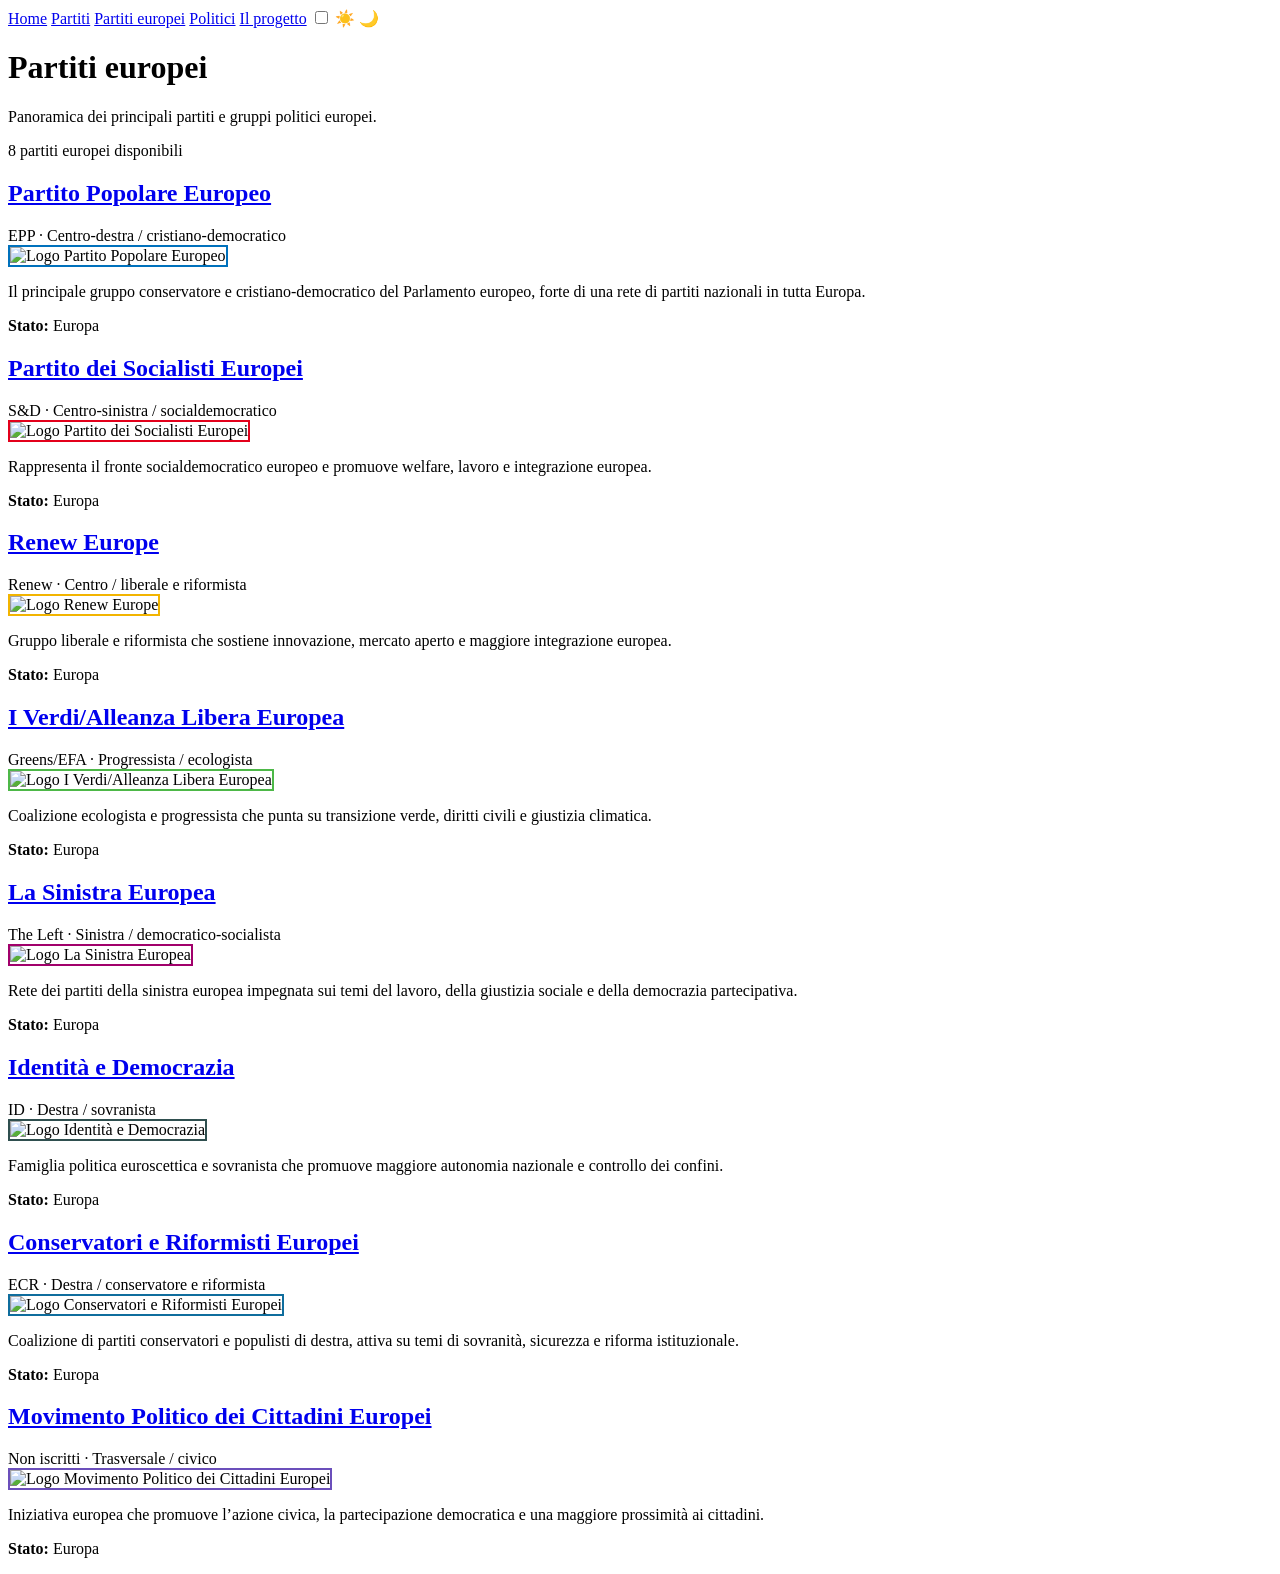
==== partiti-europei.html @ 5d4c178c "partiti europei" ====
<!DOCTYPE html>
<html lang="it">
<head>
    <meta charset="UTF-8">
    <meta name="viewport" content="width=device-width, initial-scale=1.0">
    <meta name="theme-color" content="#f8f9ff">
    <title>Partiti europei - ItaliaCosapevole</title>
    <link rel="stylesheet" href="style.css">
</head>
<body>
    <nav>
        <div class="nav-container">
            <a href="index.html">Home</a>
            <a href="partiti.html">Partiti</a>
            <a href="partiti-europei.html" class="active">Partiti europei</a>
            <a href="politici.html">Politici</a>
            <a href="il-progetto.html">Il progetto</a>
            <label class="theme-switcher" title="Cambia tema">
                <input type="checkbox" id="theme-toggle">
                <span class="theme-icon theme-icon-light">☀️</span>
                <span class="theme-slider"></span>
                <span class="theme-icon theme-icon-dark">🌙</span>
            </label>
        </div>
    </nav>
    <main class="page-container">
        <header class="page-header">
            <h1 class="page-title">Partiti europei</h1>
            <p class="page-description">Panoramica dei principali partiti e gruppi politici europei.</p>
        </header>
        <div class="page-controls">
            <div class="page-summary" id="partiti-europei-summary">Caricamento in corso...</div>
        </div>
        <div id="content"></div>
    </main>
    <script src="js/partiti-europei.js"></script>
    <script src="js/theme.js"></script>
</body>
</html>
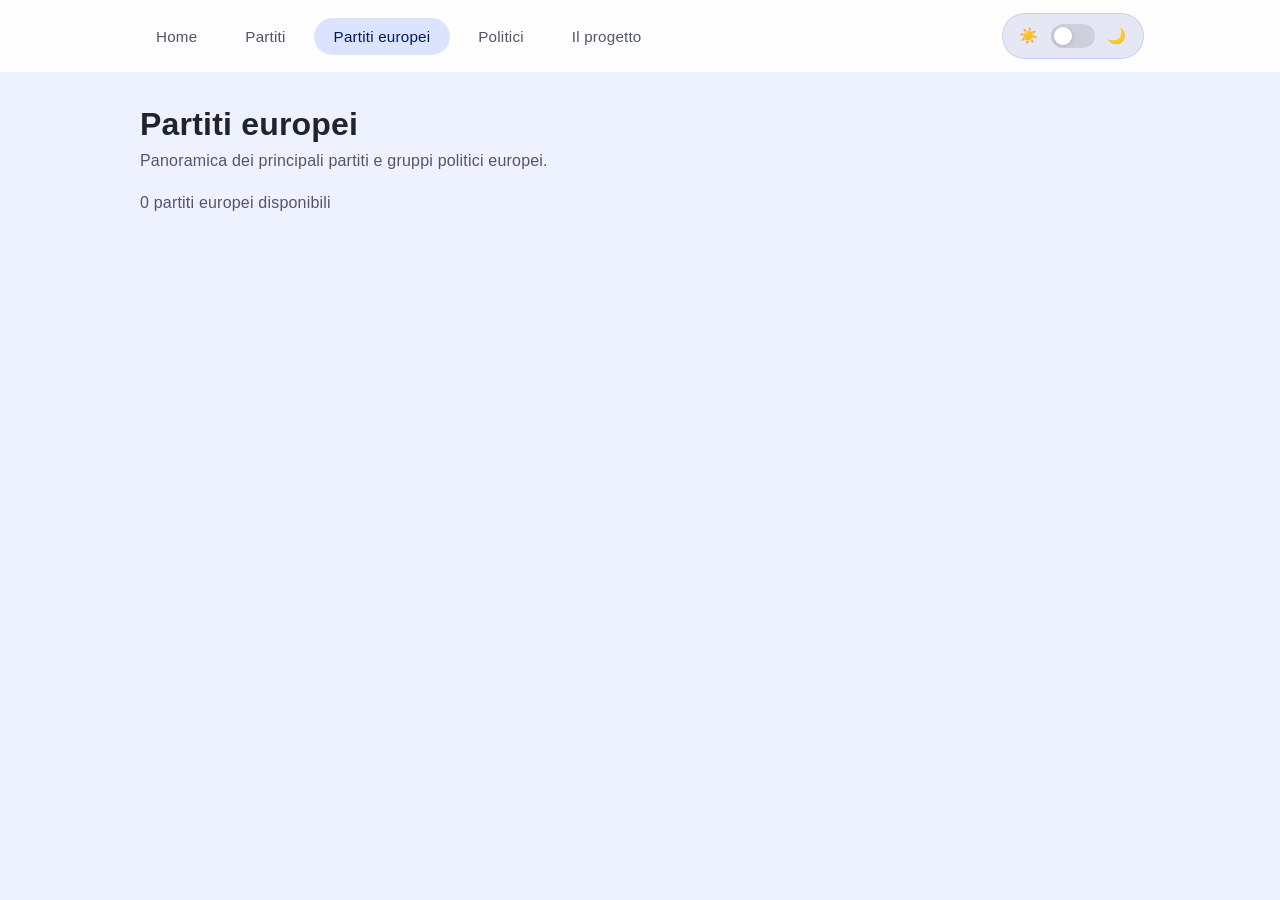
==== commit b2bde3d9: "test" ====
--- a/partiti-europei.html
+++ b/partiti-europei.html
@@ -29,10 +29,11 @@
             <p class="page-description">Panoramica dei principali partiti e gruppi politici europei.</p>
         </header>
         <div class="page-controls">
-            <div class="page-summary" id="partiti-europei-summary">Caricamento in corso...</div>
+            <div class="page-summary" id="partiti-europei-summary"></div>
         </div>
         <div id="content"></div>
     </main>
+    <script src="js/texts.js"></script>
     <script src="js/partiti-europei.js"></script>
     <script src="js/theme.js"></script>
 </body>
--- a/style.css
+++ b/style.css
@@ -0,0 +1,674 @@
+:root {
+    --md-sys-color-primary: #3553f1;
+    --md-sys-color-on-primary: #ffffff;
+    --md-sys-color-primary-container: #dbe3ff;
+    --md-sys-color-on-primary-container: #001a5d;
+    --md-sys-color-surface: #f8f9ff;
+    --md-sys-color-on-surface: #1f2430;
+    --md-sys-color-surface-variant: #e5e7f4;
+    --md-sys-color-on-surface-variant: #50556a;
+    --md-sys-color-outline: #7f85a0;
+    --md-sys-color-shadow: rgba(16, 24, 40, 0.08);
+    --md-sys-color-nav: rgba(255, 255, 255, 0.92);
+    --md-sys-color-surface-strong: #ffffff;
+    --md-sys-color-background: #eef2ff;
+    --md-sys-elevation-shadow: 0 18px 40px rgba(53, 83, 241, 0.12);
+}
+
+html[data-theme="dark"] {
+    --md-sys-color-primary: #8ea7ff;
+    --md-sys-color-on-primary: #0f1b51;
+    --md-sys-color-primary-container: #243b86;
+    --md-sys-color-on-primary-container: #e8ecff;
+    --md-sys-color-surface: #121926;
+    --md-sys-color-on-surface: #e6e9f3;
+    --md-sys-color-surface-variant: #1f2940;
+    --md-sys-color-on-surface-variant: #a8b1cb;
+    --md-sys-color-outline: #6b7c9e;
+    --md-sys-color-shadow: rgba(0, 0, 0, 0.28);
+    --md-sys-color-nav: rgba(18, 25, 38, 0.95);
+    --md-sys-color-surface-strong: #19203c;
+    --md-sys-color-background: #0b1228;
+}
+
+* {
+    box-sizing: border-box;
+}
+
+body {
+    font-family: 'Google Sans', Roboto, Helvetica, Arial, sans-serif;
+    background: var(--md-sys-color-background);
+    color: var(--md-sys-color-on-surface);
+    margin: 0;
+    padding: 0;
+    min-height: 100vh;
+    letter-spacing: 0.2px;
+}
+
+p {
+    text-align: left; /* Il Play Store non usa testo giustificato per migliorare la leggibilità */
+}
+
+nav {
+    background-color: var(--md-sys-color-nav);
+    height: 72px; /* Leggermente più compatto */
+    display: flex;
+    justify-content: center;
+    align-items: center;
+    position: sticky;
+    top: 0;
+    z-index: 1000;
+    border-bottom: 1px solid var(--md-sys-color-outline-variant); /* Sostituita l'ombra con un bordo netto */
+}
+
+.nav-container {
+    display: flex;
+    flex-wrap: wrap;
+    align-items: center;
+    gap: 8px;
+    width: min(100%, 1040px); /* Allineato alla larghezza del contenuto */
+    padding: 0 16px;
+}
+
+nav a {
+    text-decoration: none;
+    color: var(--md-sys-color-on-surface-variant);
+    font-weight: 500;
+    padding: 10px 20px;
+    border-radius: 9999px; /* Pill shape standard M3 */
+    transition: background-color 0.2s ease, color 0.2s ease;
+    font-size: 0.95rem;
+}
+
+nav a:hover {
+    background-color: var(--md-sys-color-surface-variant);
+    color: var(--md-sys-color-on-surface);
+}
+
+nav a.active {
+    background-color: var(--md-sys-color-primary-container);
+    color: var(--md-sys-color-on-primary-container);
+}
+
+.theme-switcher {
+    display: inline-flex;
+    align-items: center;
+    justify-content: center;
+    gap: 10px;
+    margin-left: auto;
+    padding: 10px 14px;
+    border-radius: 999px;
+    border: 1px solid rgba(53, 83, 241, 0.16);
+    background-color: var(--md-sys-color-surface-variant);
+    color: var(--md-sys-color-on-surface-variant);
+    font-size: 0.92rem;
+    cursor: pointer;
+    user-select: none;
+}
+
+.theme-switcher input {
+    position: absolute;
+    opacity: 0;
+    width: 0;
+    height: 0;
+}
+
+.theme-icon {
+    display: inline-flex;
+    align-items: center;
+    justify-content: center;
+    width: 24px;
+    height: 24px;
+    border-radius: 50%;
+    font-size: 0.95rem;
+    transition: transform 0.25s ease, color 0.25s ease;
+}
+
+.theme-icon-light {
+    color: #f5b642;
+}
+
+.theme-icon-dark {
+    color: #5c6bc0;
+}
+
+.theme-slider {
+    position: relative;
+    width: 44px;
+    height: 24px;
+    border-radius: 999px;
+    background-color: rgba(31, 36, 48, 0.12);
+    transition: background-color 0.25s ease;
+    flex-shrink: 0;
+}
+
+.theme-slider::before {
+    content: '';
+    position: absolute;
+    left: 3px;
+    top: 3px;
+    width: 18px;
+    height: 18px;
+    border-radius: 50%;
+    background-color: #ffffff;
+    transition: transform 0.25s ease;
+    box-shadow: 0 1px 4px rgba(0, 0, 0, 0.15);
+}
+
+.theme-switcher input:checked ~ .theme-slider {
+    background-color: rgba(142, 167, 255, 0.9);
+}
+
+.theme-switcher input:checked ~ .theme-slider::before {
+    transform: translateX(20px);
+}
+
+#content {
+    display: grid;
+    gap: 20px;
+    max-width: 1040px;
+    margin: 36px auto 48px;
+    padding: 0 20px;
+}
+
+.source-card {
+    display: block;
+    width: 100%;
+    text-align: left;
+    padding: 24px;
+    border-radius: 28px;
+    border: 1px solid rgba(53, 83, 241, 0.12);
+    background-color: var(--md-sys-color-surface-strong);
+    color: var(--md-sys-color-on-surface);
+    box-shadow: var(--md-sys-elevation-shadow);
+    transition: transform 0.22s ease, box-shadow 0.22s ease, border-color 0.22s ease, background-color 0.22s ease;
+    cursor: default;
+}
+
+.source-card:hover {
+    transform: translateY(-2px);
+    box-shadow: 0 24px 56px rgba(53, 83, 241, 0.14);
+    border-color: rgba(53, 83, 241, 0.18);
+}
+
+.source-card .data {
+    display: inline-block;
+    font-size: 0.95rem;
+    font-weight: 500;
+    margin-top: 0;
+    color: var(--md-sys-color-on-surface-variant);
+}
+
+.source-card .messaggio {
+    display: block;
+    font-size: 1rem;
+    line-height: 1.8;
+    margin-bottom: 16px;
+    color: var(--md-sys-color-on-surface);
+}
+
+.source-card .nome {
+    display: block;
+    font-size: 1rem;
+    margin-top: 16px;
+    color: var(--md-sys-color-on-surface);
+    font-weight: 700;
+}
+
+.declaration-meta {
+    display: flex;
+    flex-wrap: wrap;
+    gap: 14px;
+    align-items: center;
+    margin-top: 18px;
+    color: var(--md-sys-color-on-surface-variant);
+    font-size: 0.96rem;
+}
+
+.declaration-meta .nome {
+    display: inline;
+    margin-top: 0;
+    font-weight: 700;
+    color: var(--md-sys-color-on-surface);
+}
+
+.affiliation {
+    display: block;
+    margin-top: 12px;
+    color: var(--md-sys-color-on-surface-variant);
+    font-size: 0.96rem;
+}
+
+.source-card a,
+.party-link,
+.politician-link {
+    color: var(--md-sys-color-primary);
+    text-decoration: none;
+}
+
+.source-card a:hover,
+.party-link:hover,
+.politician-link:hover {
+    text-decoration: underline;
+}
+
+.politico-details {
+    margin-top: 16px;
+    border-top: 1px solid rgba(53, 83, 241, 0.12);
+    padding-top: 14px;
+}
+
+.politico-details summary {
+    cursor: pointer;
+    font-weight: 700;
+    color: var(--md-sys-color-primary);
+}
+
+.party-label {
+    display: block;
+    margin-top: 10px;
+    color: var(--md-sys-color-on-surface-variant);
+}
+
+.page-container {
+    max-width: 1040px;
+    margin: 36px auto 48px;
+    padding: 0 20px;
+}
+
+.page-header {
+    margin-bottom: 24px;
+}
+
+.page-title {
+    margin: 0 0 10px;
+    font-size: clamp(2rem, 2.5vw, 2.8rem);
+    line-height: 1.05;
+}
+
+.page-description {
+    margin: 0;
+    color: var(--md-sys-color-on-surface-variant);
+    font-size: 1rem;
+    max-width: 760px;
+}
+
+.page-controls {
+    display: flex;
+    justify-content: space-between;
+    align-items: flex-end;
+    gap: 18px;
+    margin-bottom: 28px;
+    flex-wrap: wrap;
+}
+
+.search-box {
+    display: flex;
+    flex-direction: column;
+    gap: 8px;
+    flex: 1 1 320px;
+    min-width: 240px;
+}
+
+.search-box label {
+    color: var(--md-sys-color-on-surface-variant);
+    font-size: 0.92rem;
+    font-weight: 700;
+}
+
+.search-box input {
+    width: 100%;
+    padding: 14px 16px;
+    border-radius: 16px;
+    border: 1px solid rgba(53, 83, 241, 0.16);
+    background-color: var(--md-sys-color-surface);
+    color: var(--md-sys-color-on-surface);
+    font-size: 1rem;
+    outline: none;
+    transition: border-color 0.2s ease, box-shadow 0.2s ease;
+}
+
+.search-box input:focus {
+    border-color: rgba(53, 83, 241, 0.32);
+    box-shadow: 0 0 0 6px rgba(53, 83, 241, 0.08);
+}
+
+.page-summary {
+    display: flex;
+    flex-wrap: wrap;
+    gap: 12px;
+    align-items: center;
+    color: var(--md-sys-color-on-surface-variant);
+}
+
+.page-summary span {
+    display: inline-flex;
+    align-items: center;
+    padding: 10px 14px;
+    border-radius: 999px;
+    background-color: rgba(53, 83, 241, 0.08);
+    color: var(--md-sys-color-primary);
+    font-size: 0.95rem;
+    font-weight: 700;
+}
+
+.card-header {
+    display: flex;
+    align-items: flex-start;
+    justify-content: space-between;
+    gap: 16px;
+    flex-wrap: wrap;
+}
+
+.badges {
+    display: flex;
+    flex-wrap: wrap;
+    gap: 10px;
+    margin-top: 12px;
+}
+
+.badge {
+    display: inline-flex;
+    align-items: center;
+    padding: 6px 12px;
+    border-radius: 999px;
+    font-size: 0.82rem;
+    font-weight: 700;
+    letter-spacing: 0.01em;
+    text-transform: uppercase;
+}
+
+.badge-coalition {
+    background-color: rgba(53, 83, 241, 0.12);
+    color: var(--md-sys-color-primary);
+}
+
+.badge-affiliation {
+    background-color: rgba(38, 101, 255, 0.14);
+    color: var(--md-sys-color-primary);
+}
+
+.metadata {
+    margin-top: 12px;
+    display: flex;
+    flex-wrap: wrap;
+    gap: 10px;
+    align-items: center;
+}
+
+.person-row {
+    display: flex;
+    gap: 16px;
+    align-items: center;
+}
+
+.politician-photo {
+    width: 72px;
+    height: 72px;
+    object-fit: cover;
+    border-radius: 18px;
+    border: 2px solid rgba(53, 83, 241, 0.16);
+    background-color: var(--md-sys-color-surface);
+}
+
+.party-logo {
+    width: 56px;
+    height: 56px;
+    object-fit: contain;
+    border-radius: 18px;
+    padding: 10px;
+    background-color: rgba(255, 255, 255, 0.95);
+    border: 1px solid rgba(53, 83, 241, 0.12);
+}
+
+.party-card {
+    position: relative;
+    overflow: hidden;
+    border-left: 4px solid var(--party-color, rgba(53, 83, 241, 0.28));
+    transition: transform 0.22s ease, box-shadow 0.22s ease, border-color 0.22s ease;
+}
+
+.party-card::before {
+    content: '';
+    position: absolute;
+    inset: 0;
+    pointer-events: none;
+    background: radial-gradient(circle at top right, var(--party-color, rgba(53, 83, 241, 0.2)) 0%, transparent 36%);
+    opacity: 0.16;
+}
+
+.party-card .card-header {
+    position: relative;
+    z-index: 1;
+}
+
+.party-label {
+    margin-top: 6px;
+    color: var(--md-sys-color-on-surface-variant);
+    font-size: 0.93rem;
+    line-height: 1.4;
+}
+
+.party-members {
+    display: grid;
+    gap: 18px;
+}
+
+.member-row {
+    list-style: none;
+}
+
+.member-row .member-role {
+    display: inline-block;
+    margin-right: 8px;
+    color: var(--md-sys-color-on-surface-variant);
+    font-size: 0.92rem;
+}
+
+html[data-theme="dark"] .party-logo {
+    background-color: rgba(255, 255, 255, 0.08);
+}
+
+.highlighted {
+    animation: highlightPulse 1.6s ease forwards;
+    border-color: var(--md-sys-color-primary);
+    background-color: rgba(53, 83, 241, 0.08);
+}
+
+@keyframes highlightPulse {
+    0% { box-shadow: 0 0 0 0 rgba(53, 83, 241, 0.28); }
+    50% { box-shadow: 0 0 0 8px rgba(53, 83, 241, 0.05); }
+    100% { box-shadow: 0 0 0 0 rgba(53, 83, 241, 0); }
+}
+
+.cards-grid,
+.party-members {
+    display: grid;
+    gap: 20px;
+}
+
+.party-group {
+    margin-bottom: 32px;
+}
+
+.coalition-layout {
+    display: grid;
+    gap: 24px;
+    grid-template-columns: repeat(2, minmax(0, 1fr));
+}
+
+.coalition-panel {
+    display: flex;
+    flex-direction: column;
+    gap: 18px;
+    padding: 24px;
+    border-radius: 28px;
+    border: 1px solid rgba(53, 83, 241, 0.14);
+    background-color: var(--md-sys-color-surface-strong);
+    box-shadow: var(--md-sys-elevation-shadow);
+}
+
+.coalition-panel.full-width {
+    grid-column: 1 / -1;
+}
+
+.coalition-box,
+.party-box {
+    background-color: var(--md-sys-color-surface-strong);
+    border: 1px solid rgba(53, 83, 241, 0.16);
+    border-radius: 28px;
+    overflow: hidden;
+}
+
+.coalition-box[open],
+.party-box[open] {
+    box-shadow: var(--md-sys-elevation-shadow);
+}
+
+.coalition-summary,
+.party-summary {
+    display: flex;
+    align-items: center;
+    justify-content: space-between;
+    width: 100%;
+    padding: 18px 24px;
+    margin: 0;
+    background-color: var(--md-sys-color-surface-variant);
+    color: var(--md-sys-color-primary);
+    font-size: 1.1rem;
+    font-weight: 700;
+    cursor: pointer;
+    list-style: none;
+}
+
+.coalition-summary::-webkit-details-marker,
+.party-summary::-webkit-details-marker {
+    display: none;
+}
+
+.coalition-summary:hover,
+.party-summary:hover {
+    background-color: rgba(53, 83, 241, 0.08);
+}
+
+.coalition-box .party-members,
+.party-box .party-members {
+    padding: 20px 24px 24px;
+    display: grid;
+    gap: 18px;
+}
+
+.party-summary a {
+    color: var(--md-sys-color-primary);
+    text-decoration: none;
+}
+
+.party-summary a:hover {
+    text-decoration: underline;
+}
+
+.section-title {
+    margin: 0;
+    font-size: 1.35rem;
+    color: var(--md-sys-color-primary);
+}
+
+.role,
+.function {
+    display: block;
+    margin-top: 10px;
+    color: var(--md-sys-color-on-surface-variant);
+    font-size: 0.98rem;
+}
+
+.empty-state {
+    margin: 0;
+    color: var(--md-sys-color-on-surface-variant);
+    font-size: 0.98rem;
+}
+
+@media (max-width: 720px) {
+    nav {
+        position: fixed;
+        bottom: 0;
+        top: auto;
+        left: 0;
+        right: 0;
+        height: auto;
+        padding: 12px 0;
+        box-shadow: 0 -10px 36px var(--md-sys-color-shadow);
+    }
+    .nav-container {
+        justify-content: space-around;
+        gap: 8px;
+        width: min(100%, 100%);
+        padding: 0 10px;
+        flex-wrap: wrap;
+    }
+    nav a,
+    .theme-switcher {
+        padding: 10px 12px;
+        flex: 1 1 auto;
+        min-width: 80px;
+        justify-content: center;
+    }
+    .theme-switcher {
+        margin-left: 0;
+    }
+    #content {
+        margin: 20px auto 32px;
+    }
+    .source-card {
+        padding: 20px;
+    }
+    .source-card .nome {
+        font-size: 1.2rem;
+    }
+    .coalition-layout {
+        grid-template-columns: 1fr;
+    }
+    .page-container {
+        margin: 24px auto 32px;
+        padding: 0 16px 120px;
+    }
+}
+
+.project-card {
+    max-width: 900px;
+    margin: 0 auto;
+    padding: 24px;
+    border-radius: 28px;
+    background-color: var(--md-sys-color-surface-strong);
+    border: 1px solid rgba(53, 83, 241, 0.12);
+    box-shadow: var(--md-sys-elevation-shadow);
+}
+
+.project-links h2 {
+    margin-top: 0;
+    color: var(--md-sys-color-primary);
+}
+
+.project-links ul {
+    list-style: none;
+    padding: 0;
+    margin: 0;
+}
+
+.project-links li {
+    margin-bottom: 14px;
+}
+
+.project-links a {
+    color: var(--md-sys-color-primary);
+    text-decoration: none;
+}
+
+.project-links a:hover {
+    text-decoration: underline;
+}
+
+.project-status {
+    margin-top: 10px;
+    color: var(--md-sys-color-on-surface-variant);
+    font-size: 0.95rem;
+}
